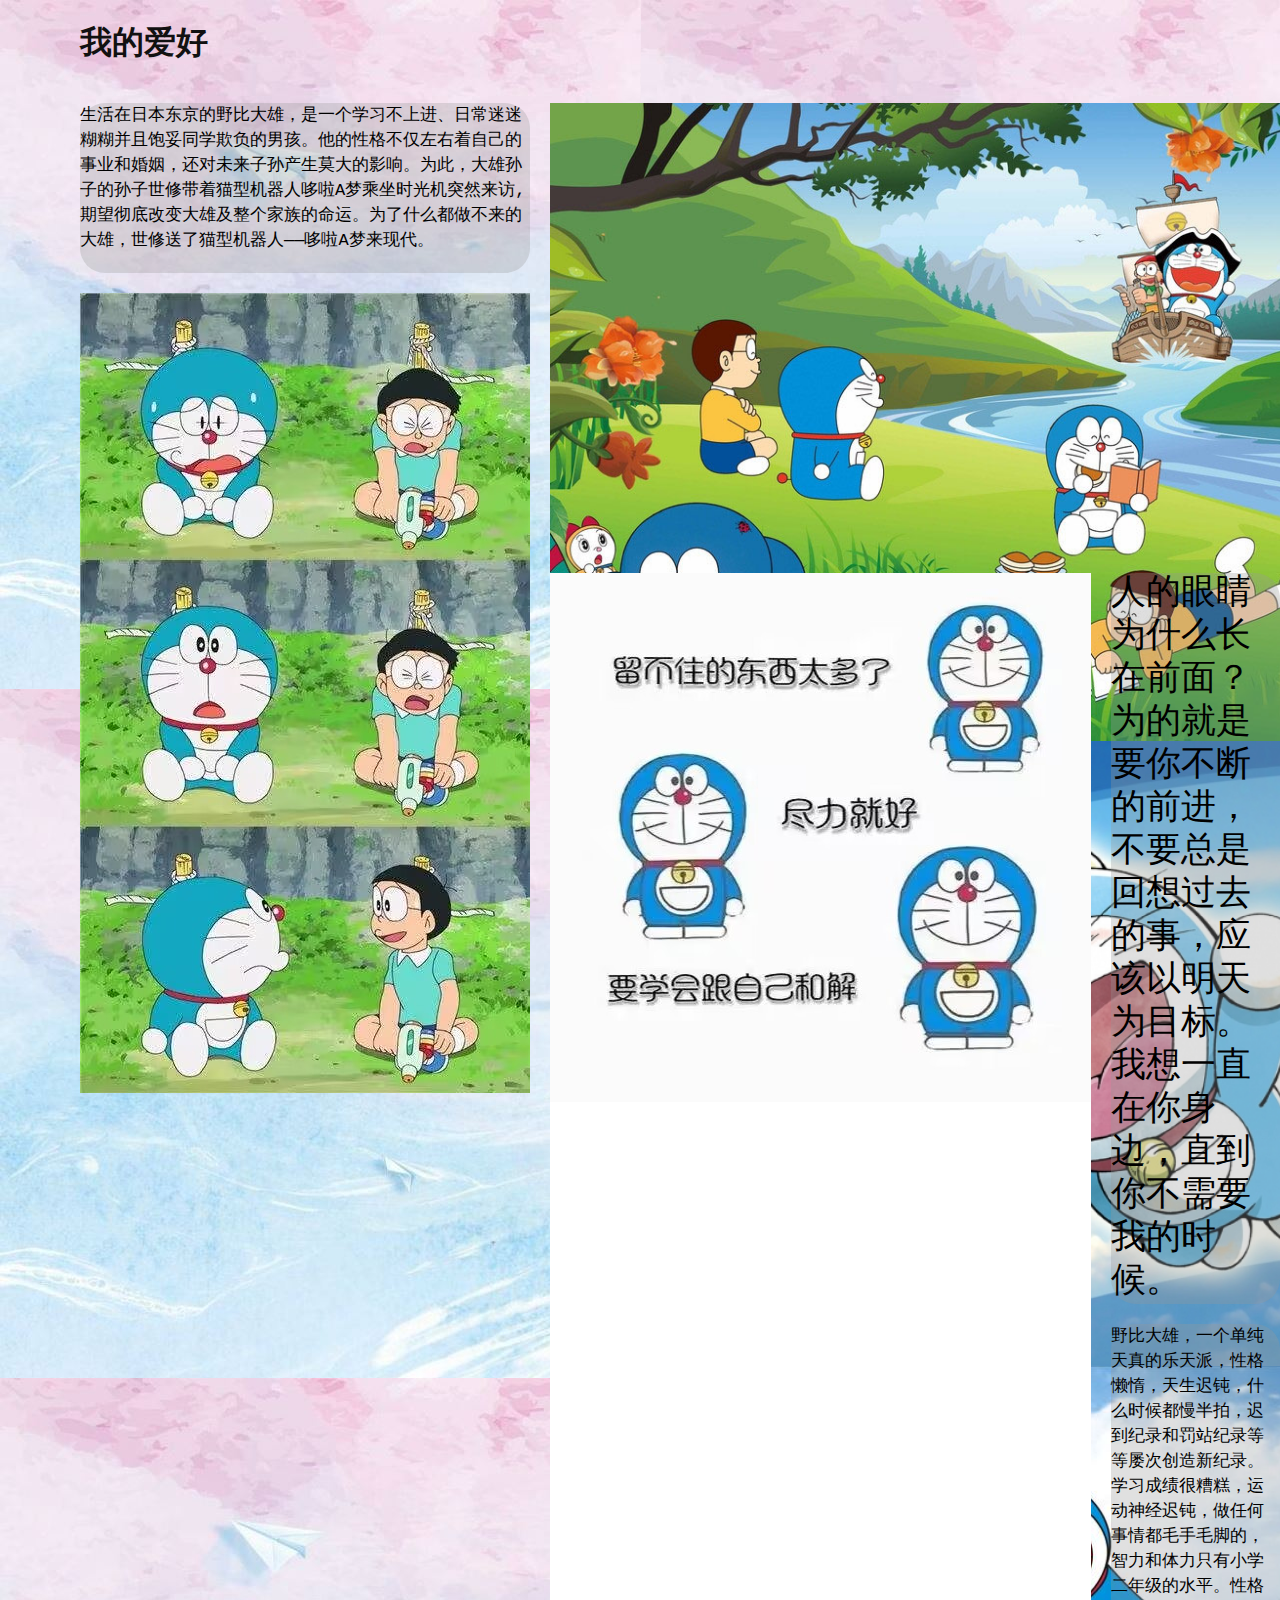
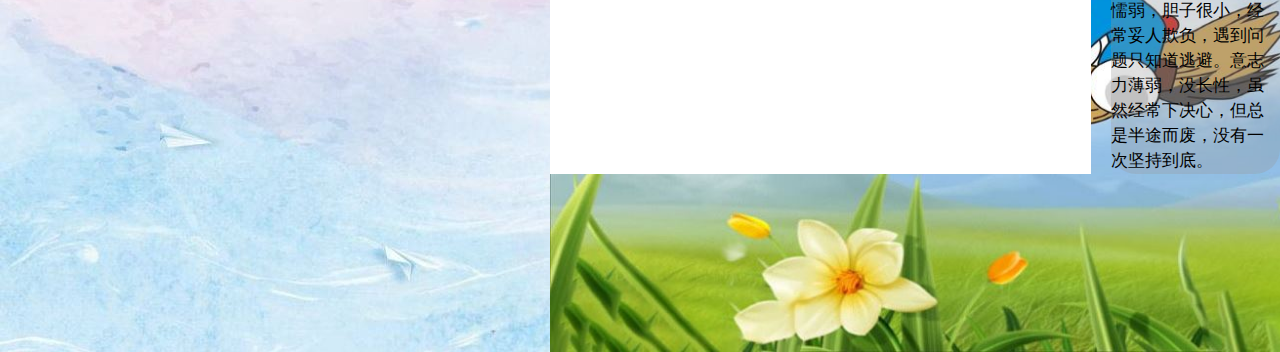
==== hobby.html @ 9b0a651b "Add files via upload" ====
<!doctype html>
<html>
<head>
<meta charset="utf-8">
<meta http-equiv="X-UA-Compatible" content="IE=edge">
<meta name="viewport" content="width=device-width, initial-scale=1.0">
<title></title>
<link rel="stylesheet" href="hobby.css">
<link rel="stylesheet" href="swiper/swiper-bundle.min.css"/>
<!-- Demo styles -->
    <style>
      html,
      body {
        position: relative;
        height:50%;
		padding-left:5rem;
      }

      body {
	    background:url(B.jpg);
	    
        font-family: Helvetica Neue, Helvetica, Arial, sans-serif;
        font-size: 14px;
        color: #000;
        margin: 0;
        padding: 0;
      }
	  .heading{
	    font-size:2rem;
	    padding-bottom:1rem;
	    color:#111;
	  }
      .swiper {
        width:1000px;
        height:450px;
      }

      .swiper-slide {
        text-align: center;
        font-size: 18px;
        background: #fff;

        /* Center slide text vertically */
        display: -webkit-box;
        display: -ms-flexbox;
        display: -webkit-flex;
        display: flex;
        -webkit-box-pack: center;
        -ms-flex-pack: center;
        -webkit-justify-content: center;
        justify-content: center;
        -webkit-box-align: center;
        -ms-flex-align: center;
        -webkit-align-items: center;
        align-items: center;
      }

      .swiper-slide img {
        display: block;
        width:100%;
        height:100%;
        object-fit: cover;
      }
    </style>
</head>
<body>
<h1 class="heading">我的爱好</h1>
<div class="input">
<div class="one"><span>生活在日本东京的野比大雄，是一个学习不上进、日常迷迷糊糊并且饱妥同学欺负的男孩。他的性格不仅左右着自己的事业和婚姻，还对未来子孙产生莫大的影响。为此，大雄孙子的孙子世修带着猫型机器人哆啦A梦乘坐时光机突然来访,
期望彻底改变大雄及整个家族的命运。为了什么都做不来的大雄，世修送了猫型机器人——哆啦A梦来现代。</span>
</div>
<div class="two">
<!-- Swiper -->
    <div class="swiper mySwiper">
      <div class="swiper-wrapper">
        <div class="swiper-slide"><img src="image3/aa (2).jpg"></div>
        <div class="swiper-slide"><img src="image3/啦啦.jpg"></div>
        <div class="swiper-slide"><img src="image3/哆啦a梦.jpg"></div>
      </div>
      <div class="swiper-button-next"></div>
      <div class="swiper-button-prev"></div>
    </div>
</div>
<div class="three"><img src="image3/C2.jpg"></div>
<div class="four"><span>人的眼睛为什么长在前面？为的就是要你不断的前进，不要总是回想过去的事，应该以明天为目标。<br>
我想一直在你身边，直到你不需要我的时候。
</span>
</div>
<div class="five"><img src="image3/C1.jpg"></div>
<div class="six"><span>野比大雄，一个单纯天真的乐天派，性格懒惰，天生迟钝，什么时候都慢半拍，迟到纪录和罚站纪录等等屡次创造新纪录。学习成绩很糟糕，运动神经迟钝，做任何事情都毛手毛脚的，智力和体力只有小学二年级的水平。性格懦弱，胆子很小，经常妥人欺负，遇到问题只知道逃避。意志力薄弱，没长性，虽然经常下决心，但总是半途而废，没有一次坚持到底。
</span>
</div>
</div>
<!-- Swiper JS -->
    <script src="swiper/swiper-bundle.min.js"></script>

    <!-- Initialize Swiper -->
    <script>
      var swiper = new Swiper(".mySwiper", {
        navigation: {
          nextEl: ".swiper-button-next",
          prevEl: ".swiper-button-prev",
        },
      });
    </script>
</body>
</html>
---- hobby.css ----
@charset "utf-8";
/* CSS Document */
.input{
	display:grid;
    grid-template-columns:repeat(3, 1fr);
    grid-gap:20px;
    grid-auto-rows: minmax(170px,auto);
}
.one{
	grid-column:1/2;
    grid-row:1;
	background:rgba(153,153,153,0.3);
	border-radius:25px;
	
}
.one>span{
	text-align:center;
	font-size:17px;
	line-height:25px;
	font-family:"Courier New", Courier, monospace;
}
.four>span{
	text-align:center;
	font-size:35px;
	line-height:43px;
	font-family:"Courier New", Courier, monospace;
}
.six>span{
	text-align:center;
	font-size:17px;
	line-height:25px;
	font-family:"Courier New", Courier, monospace;
}
.two{
	grid-column:2/4;
	grid-row: 1/3;
	
}
.three{
	grid-row:2/5;
    grid-column:1;
}
.four{
	grid-column:3;
	grid-row:3;
    background:rgba(153,153,153,0.3);
	border-radius:25px;
	
}
.five{
    grid-column:2;
    grid-row:3/5;
	background:#FFF;
}
.six{
	grid-column:3;
	grid-row: 4;
    background:rgba(153,153,153,0.3);
	border-radius:25px;
}
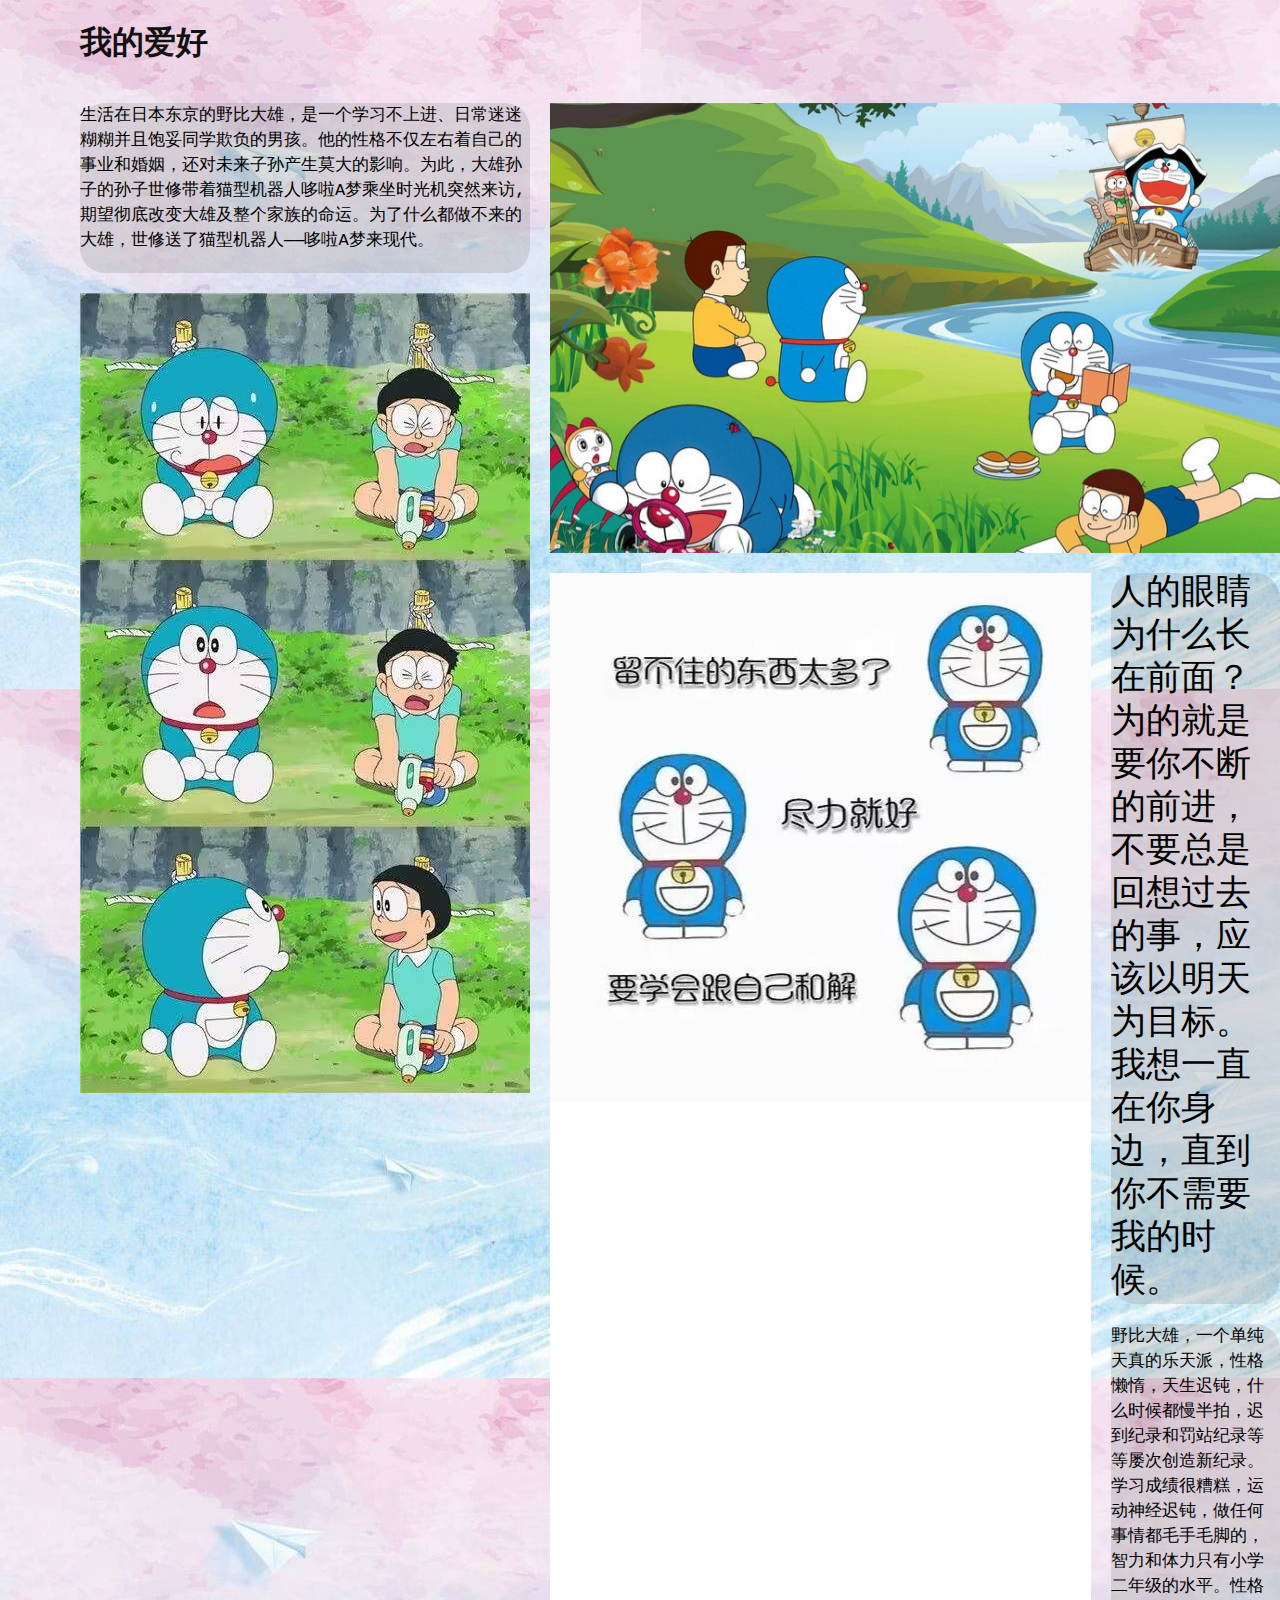
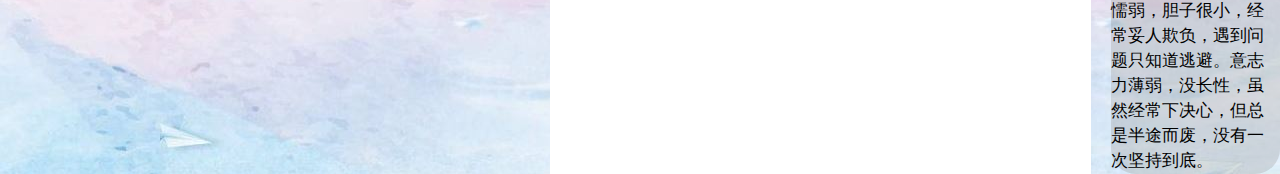
==== commit b63d0756: "Add files via upload" ====
--- a/hobby.html
+++ b/hobby.html
@@ -6,7 +6,7 @@
 <meta name="viewport" content="width=device-width, initial-scale=1.0">
 <title></title>
 <link rel="stylesheet" href="hobby.css">
-<link rel="stylesheet" href="swiper/swiper-bundle.min.css"/>
+<link rel="stylesheet" href="swiper-bundle.min.css"/>
 <!-- Demo styles -->
     <style>
       html,
@@ -31,7 +31,7 @@
 	    color:#111;
 	  }
       .swiper {
-        width:1000px;
+        width:950px;
         height:450px;
       }
 
@@ -62,6 +62,7 @@
         object-fit: cover;
       }
     </style>
+
 </head>
 <body>
 <h1 class="heading">我的爱好</h1>
@@ -92,7 +93,7 @@
 </div>
 </div>
 <!-- Swiper JS -->
-    <script src="swiper/swiper-bundle.min.js"></script>
+    <script src="swiper-bundle.min.js"></script>
 
     <!-- Initialize Swiper -->
     <script>
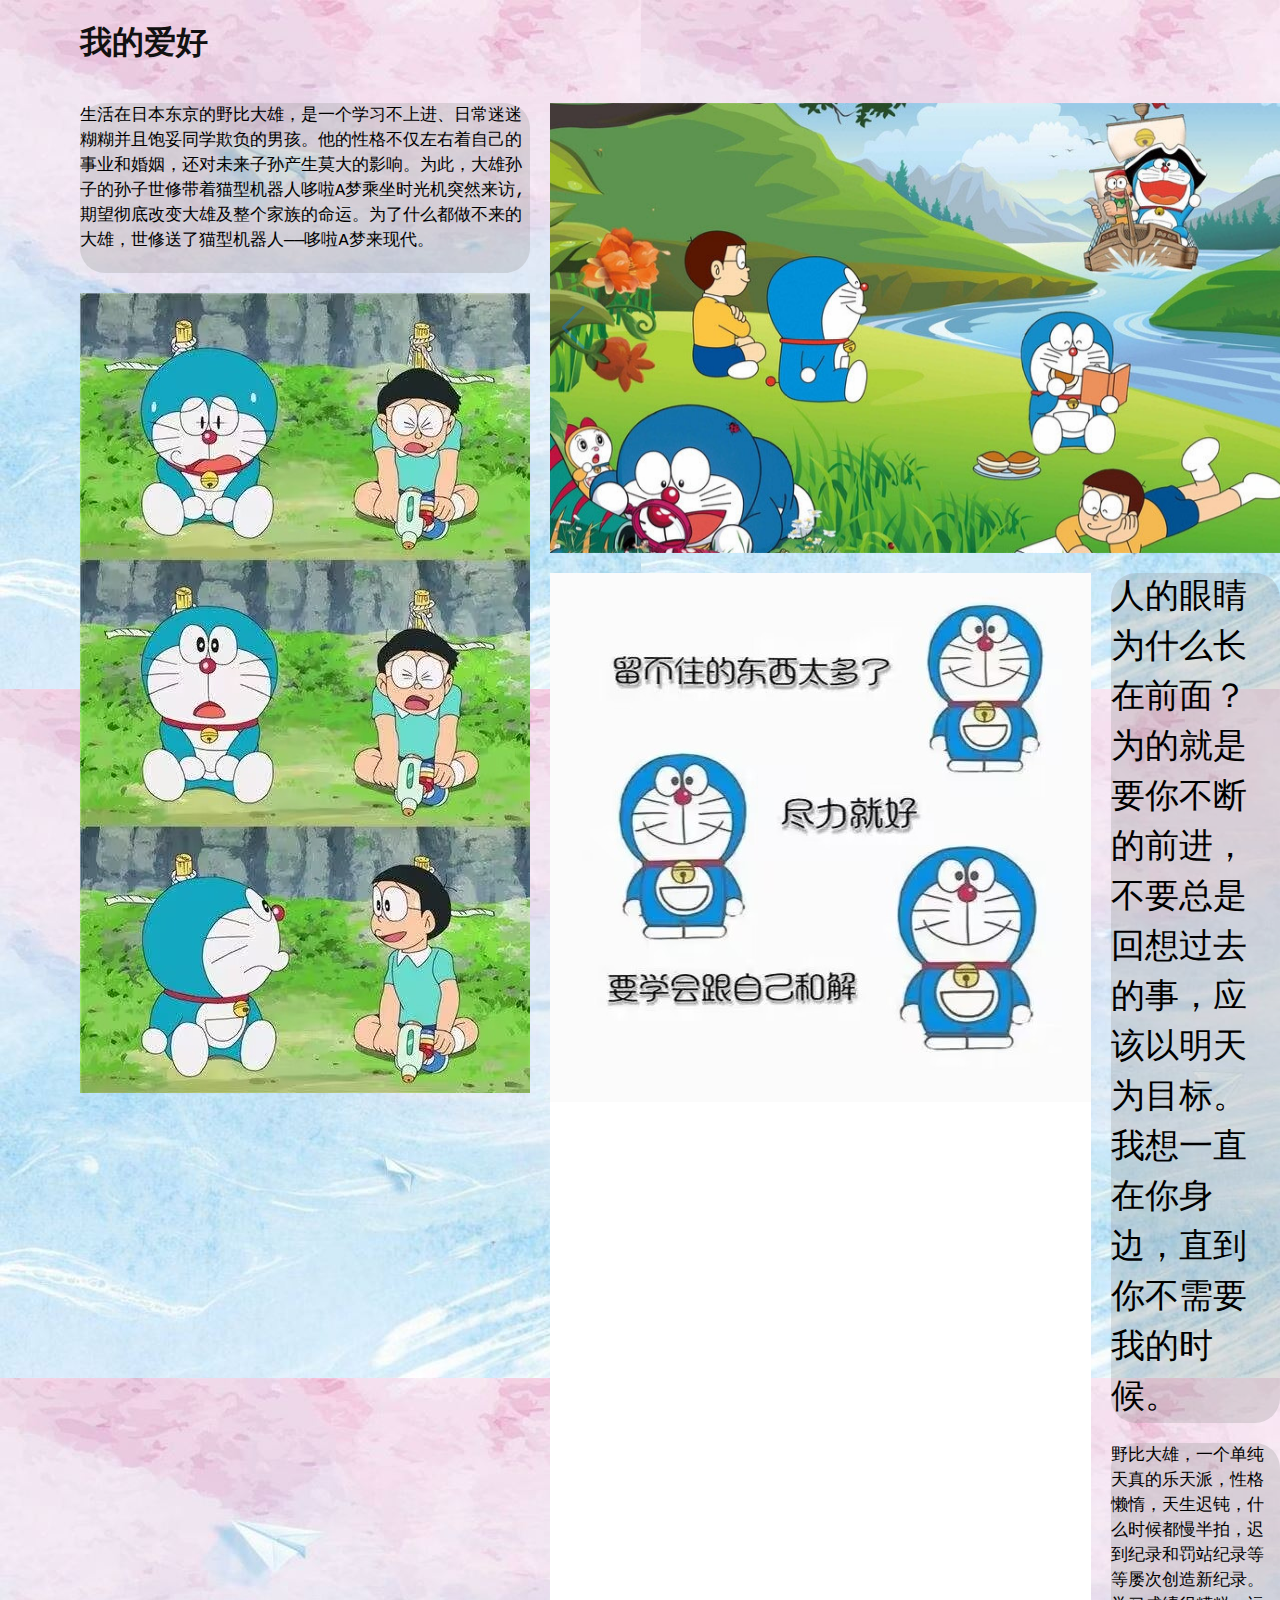
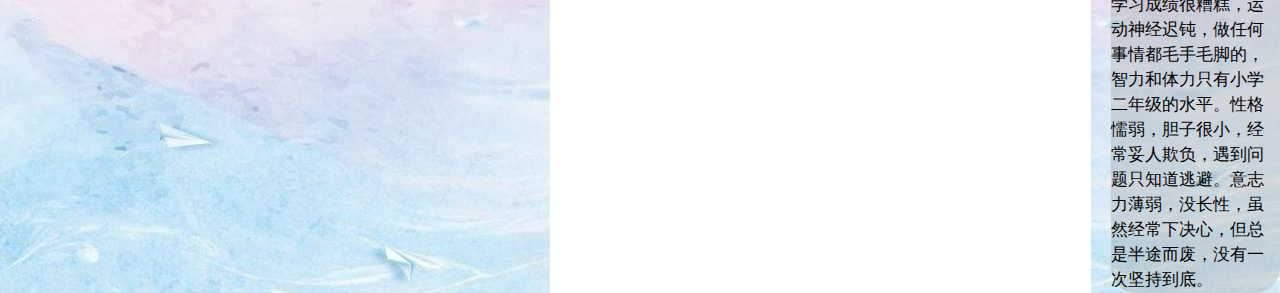
==== commit 0ed6d490: "Add files via upload" ====
--- a/hobby.html
+++ b/hobby.html
@@ -83,7 +83,8 @@
     </div>
 </div>
 <div class="three"><img src="image3/C2.jpg"></div>
-<div class="four"><span>人的眼睛为什么长在前面？为的就是要你不断的前进，不要总是回想过去的事，应该以明天为目标。<br>
+<div class="four"><span>人的眼睛为什么长在前面？<br>
+为的就是要你不断的前进，不要总是回想过去的事，应该以明天为目标。<br>
 我想一直在你身边，直到你不需要我的时候。
 </span>
 </div>
--- a/hobby.css
+++ b/hobby.css
@@ -21,8 +21,8 @@
 }
 .four>span{
 	text-align:center;
-	font-size:35px;
-	line-height:43px;
+	font-size:34px;
+	line-height:50px;
 	font-family:"Courier New", Courier, monospace;
 }
 .six>span{
